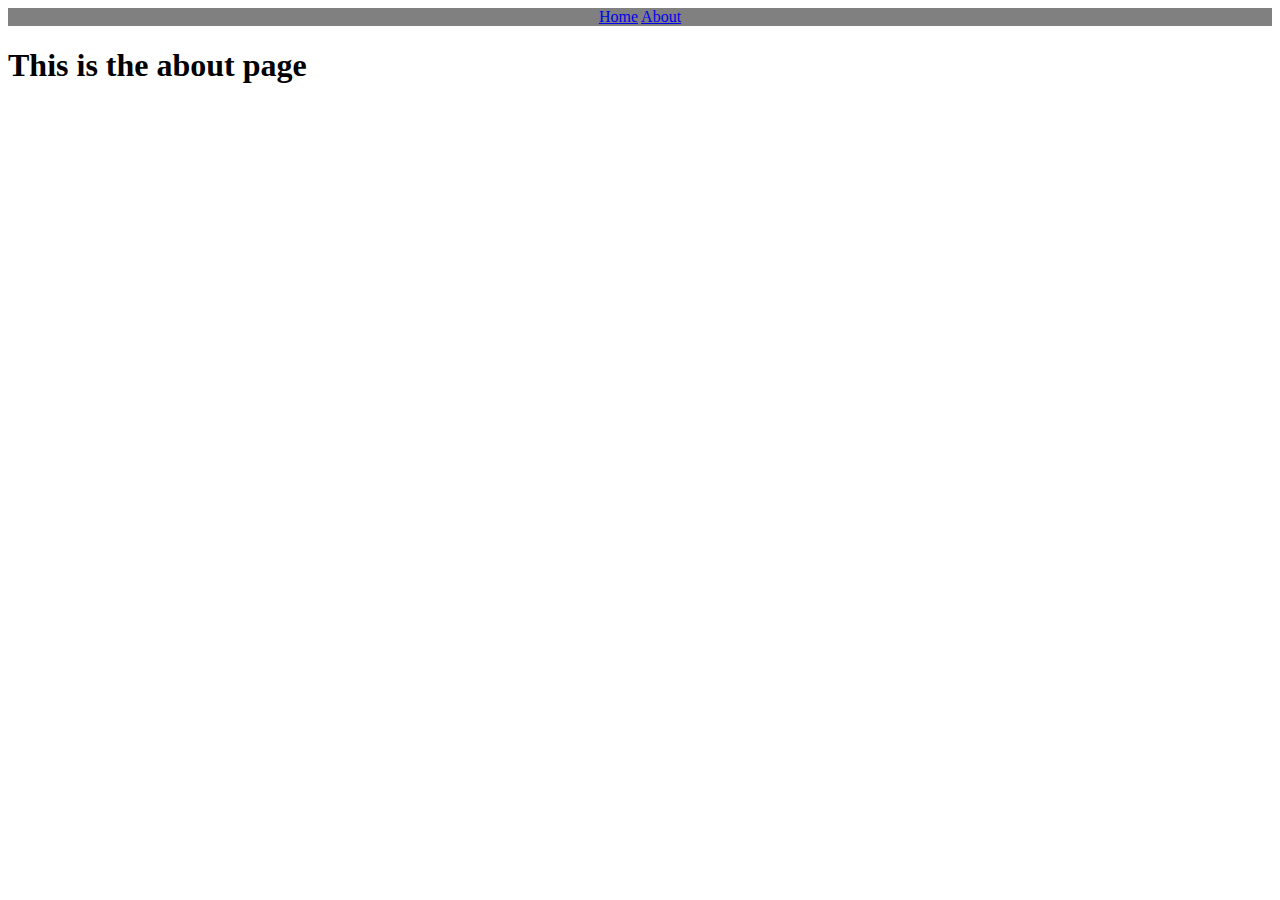
==== about.html @ 7e98f052 "basic changes for working" ====
<!DOCTYPE html>
<!--[if lt IE 7]>      <html class="no-js lt-ie9 lt-ie8 lt-ie7"> <![endif]-->
<!--[if IE 7]>         <html class="no-js lt-ie9 lt-ie8"> <![endif]-->
<!--[if IE 8]>         <html class="no-js lt-ie9"> <![endif]-->
<!--[if gt IE 8]>      <html class="no-js"> <!--<![endif]-->
<html>
  <head>
    <meta charset="utf-8" />
    <meta http-equiv="X-UA-Compatible" content="IE=edge" />
    <title></title>
    <meta name="description" content="" />
    <meta name="viewport" content="width=device-width, initial-scale=1" />
    <link rel="stylesheet" href="styles/main-style.css" />
  </head>
  <body>
    <!--[if lt IE 7]>
      <p class="browsehappy">
        You are using an <strong>outdated</strong> browser. Please
        <a href="#">upgrade your browser</a> to improve your experience.
      </p>
    <![endif]-->
    <div class="header">
      <a href="index.html">Home</a>
      <a href="about.html">About</a>
    </div>
    <h1>This is the about page</h1>
    <script src="" async defer></script>
  </body>
</html>
---- styles/main-style.css ----
.header {
    background-color: gray;
    color: white;
    text-align: center;
}
/*
*{
    margin: 0;
    padding: 0;
    font-family: 'Poppins', sans-serif;
}
.header{
    min-height: 100vh;
    width: 100%;
    background-image: linear-gradient(rbga8(4,9,30,0.7)),url(img/banner.png);
background-position: center;
background-size: cover;
position: relative;
}
nav{
    display:flex ;
    padding: 2% 6%;
    justify-content: space-between;
    align-items: center;
}
nav img{
    width: 150px; ;
}
.nav-links{
    flex: 1;
    text-align: right;
}
.nav-links ul li{
    list-style: none;
    display:inline-block ;
    padding: 8px 12px;
    position: relative;

}
.nav-links ul li a{
    color: white;
    text-decoration: none;
    font: size 13px; ;
}
*/
/* This section formats to blue */
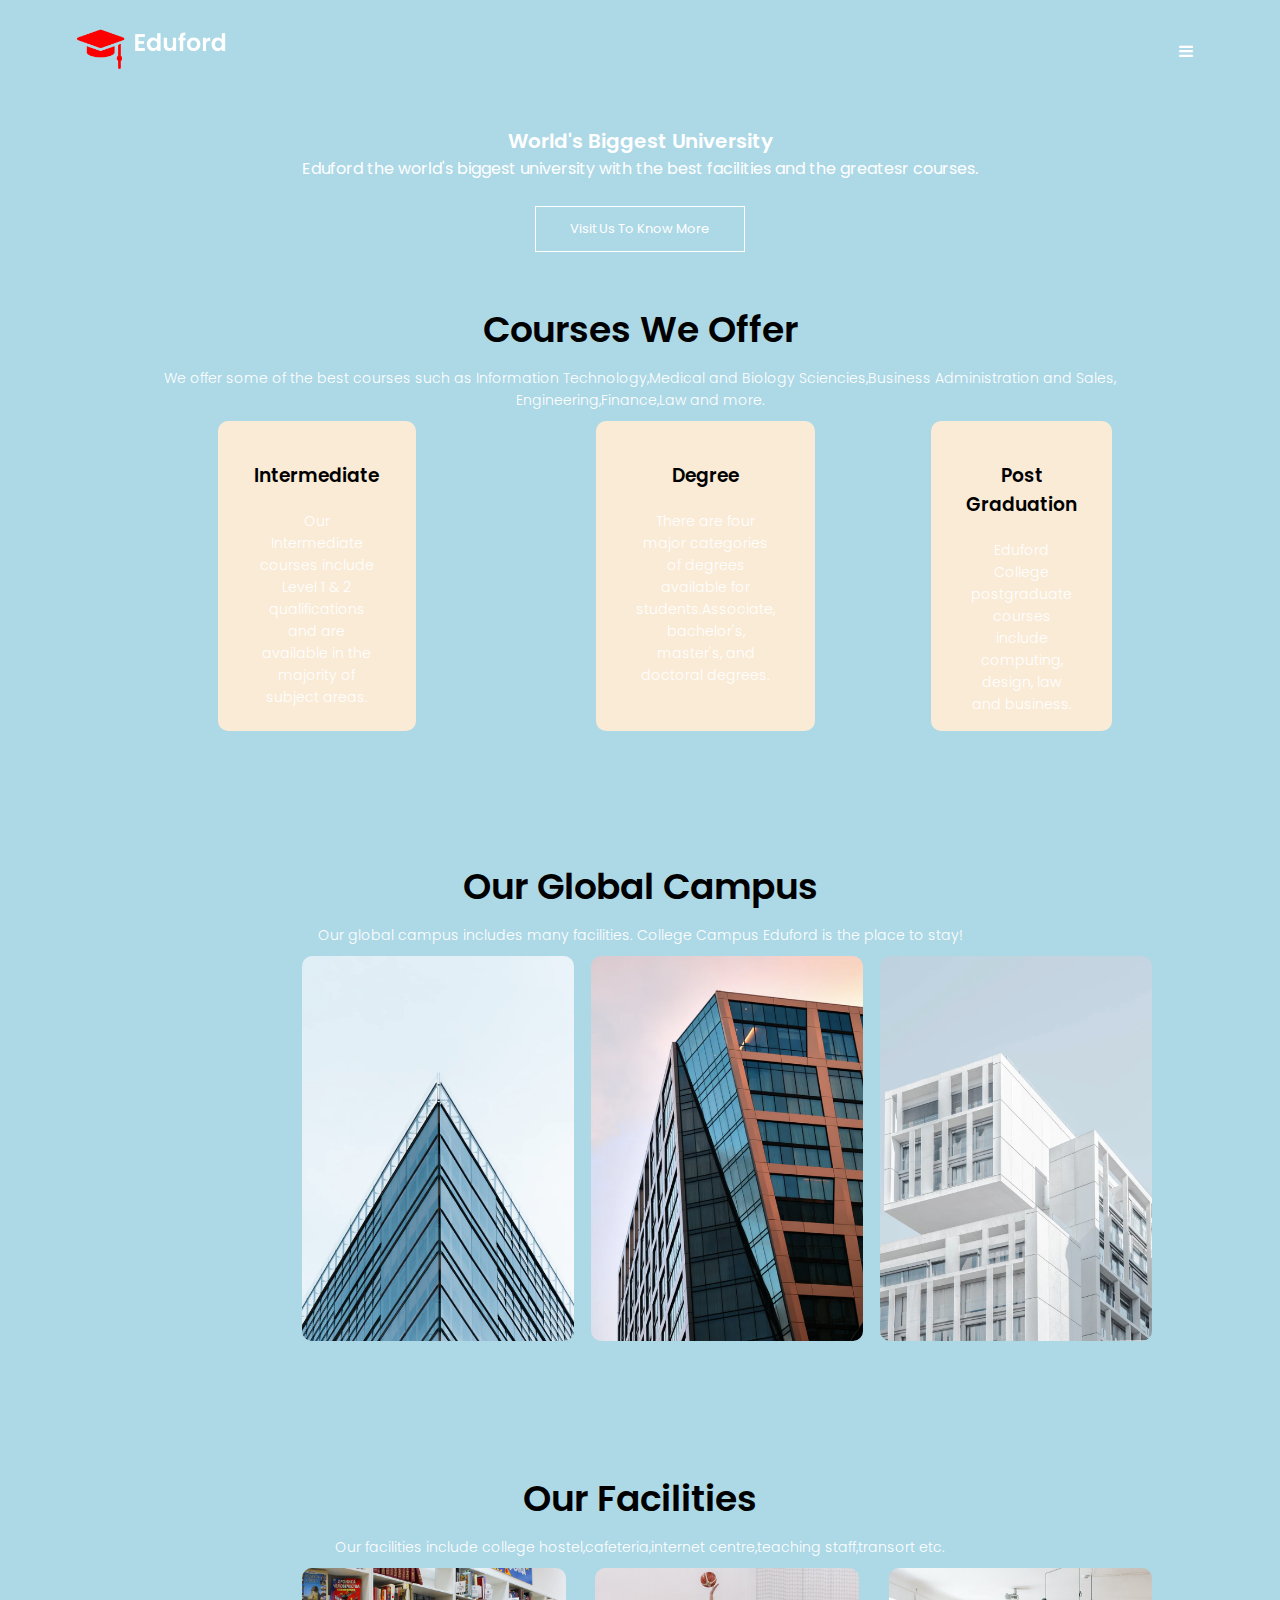
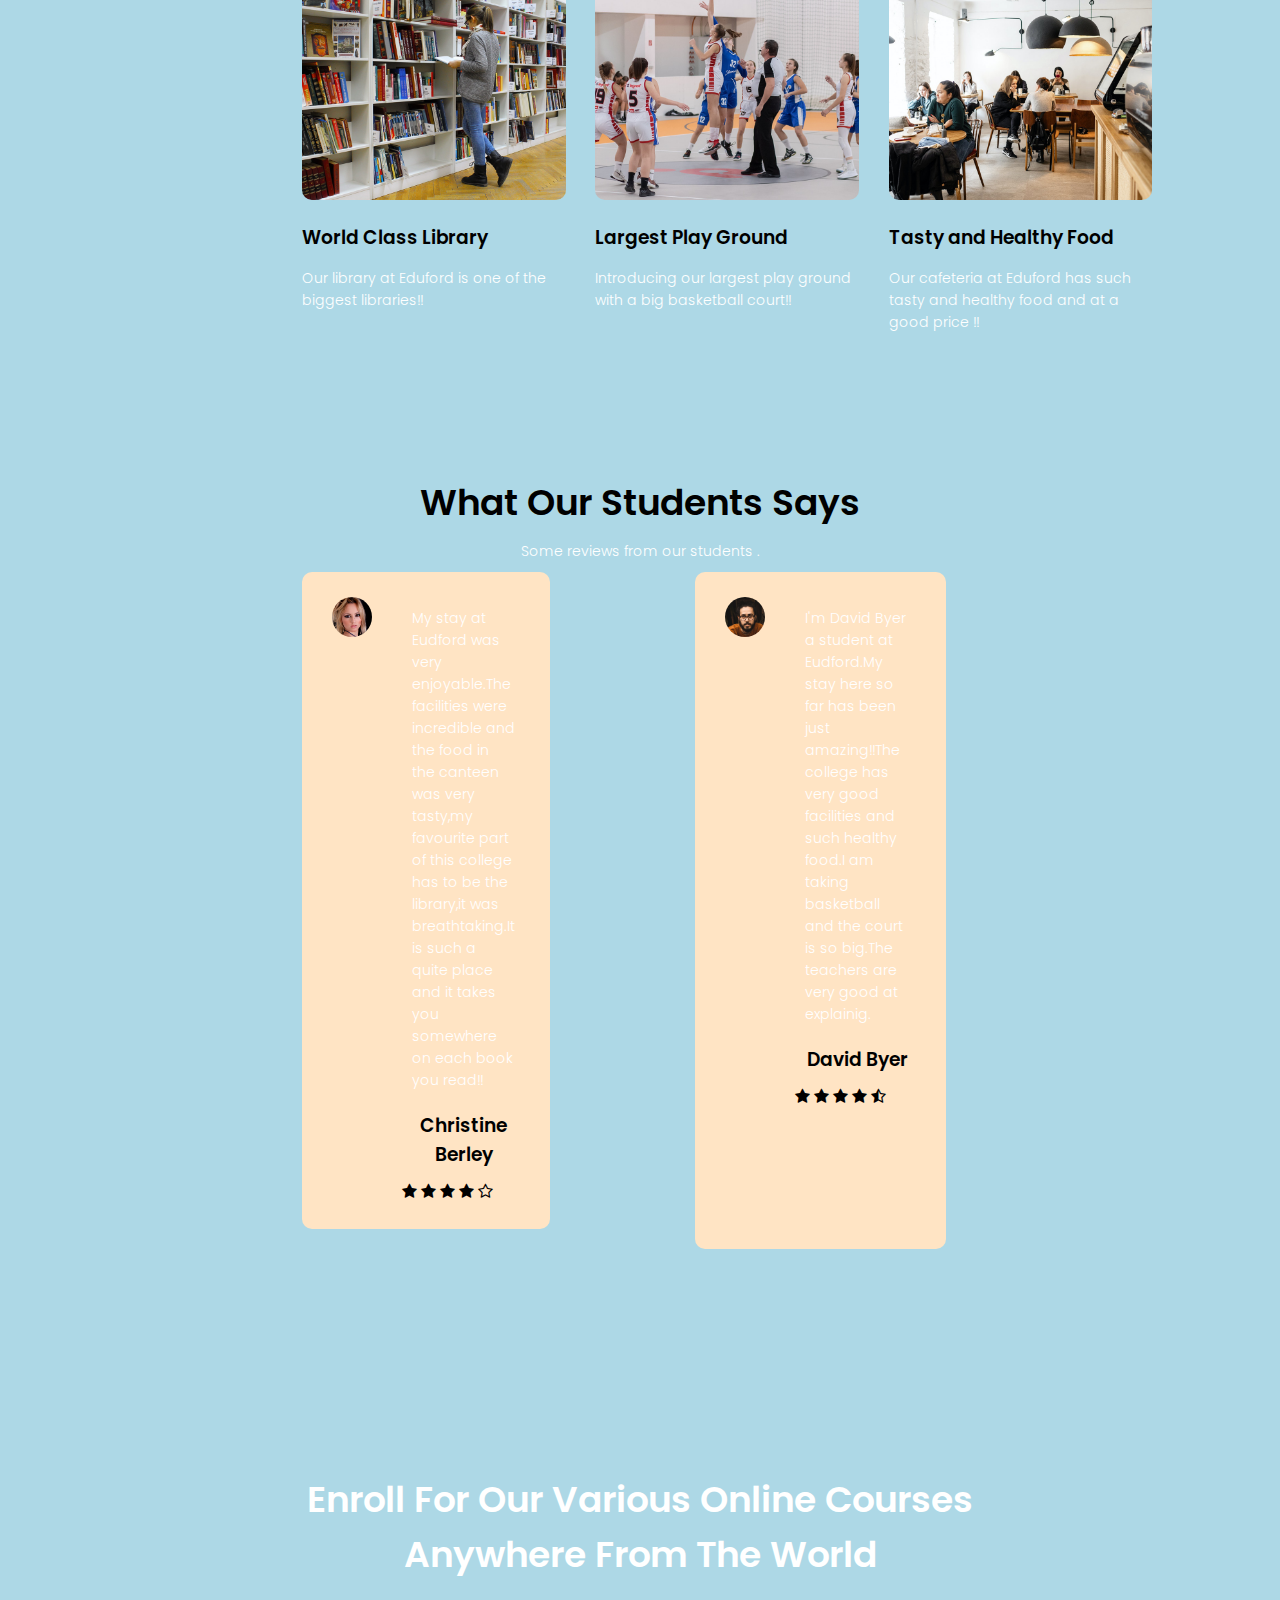
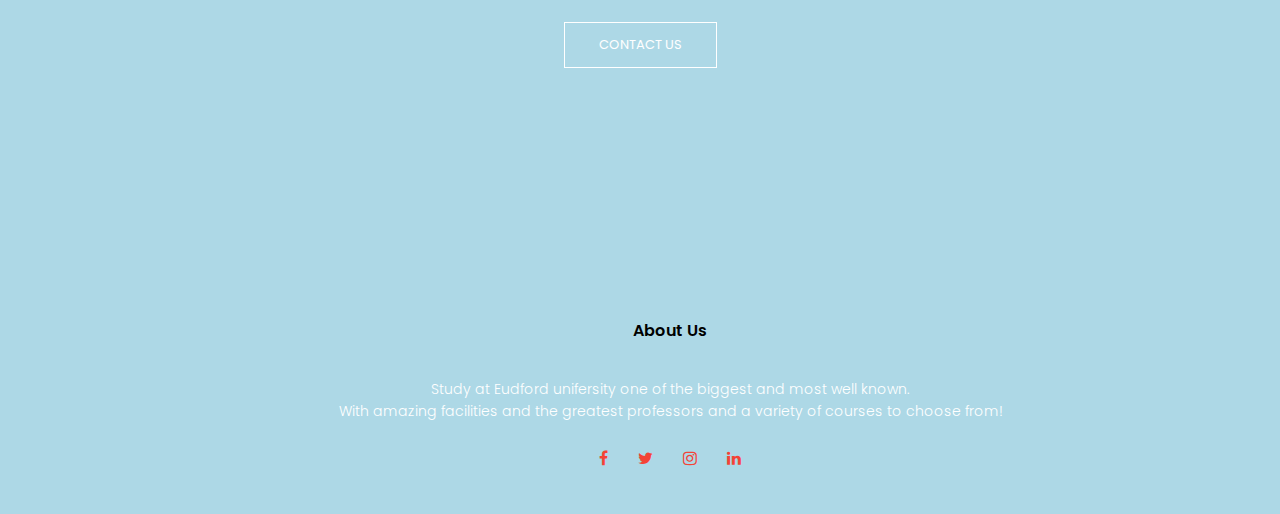
==== commit 257efca6: "fixed problem" ====
--- a/about.html
+++ b/about.html
@@ -1,29 +1,208 @@
 <!DOCTYPE html>
-<!--[if lt IE 7]>      <html class="no-js lt-ie9 lt-ie8 lt-ie7"> <![endif]-->
-<!--[if IE 7]>         <html class="no-js lt-ie9 lt-ie8"> <![endif]-->
-<!--[if IE 8]>         <html class="no-js lt-ie9"> <![endif]-->
-<!--[if gt IE 8]>      <html class="no-js"> <!--<![endif]-->
 <html>
   <head>
-    <meta charset="utf-8" />
-    <meta http-equiv="X-UA-Compatible" content="IE=edge" />
-    <title></title>
-    <meta name="description" content="" />
-    <meta name="viewport" content="width=device-width, initial-scale=1" />
-    <link rel="stylesheet" href="styles/main-style.css" />
+    <title>University Website Design</title>
+    <style>
+      body {
+     background-color:lightblue;
+      }
+    </style>
+    <link rel="stylesheet" href="styles/style.css" />
+    <link rel="preconnect" href="https://fonts.googleapis.com" />
+    <link rel="preconnect" href="https://fonts.gstatic.com" crossorigin />
+    <link
+      href="https://fonts.googleapis.com/css2?family=Poppins:wght@100;200;300;400;600;700&display=swap"
+      rel="stylesheet"
+    />
+    <link
+      rel="stylesheet"
+      href="https://cdnjs.cloudflare.com/ajax/libs/font-awesome/4.7.0/css/font-awesome.min.css"
+    />
   </head>
   <body>
-    <!--[if lt IE 7]>
-      <p class="browsehappy">
-        You are using an <strong>outdated</strong> browser. Please
-        <a href="#">upgrade your browser</a> to improve your experience.
-      </p>
-    <![endif]-->
-    <div class="header">
-      <a href="index.html">Home</a>
-      <a href="about.html">About</a>
+    <nav>
+      <a href="index.html"><img src="img/logo.png" /></a>
+      <div class="nav-links" id="navLinks">
+        <i class="fa fa-times" onclick="hideMenu()"></i>
+        <ul>
+          <li><a href="">HOME</a></li>
+          <li><a href="">ABOUT</a></li>
+          <li><a href="">COURSE</a></li>
+          <li><a href="">BLOG</a></li>
+          <li><a href="">CONTACT</a></li>
+        </ul>
+      </div>
+      <i class="fa fa-bars" onclick="showMenu()"></i>
+    </nav>
+
+    <!----Hero content---->
+    <section>
+      <div class="text-box">
+        <h1>World's Biggest University</h1>
+        <p1
+          >Eduford the world's biggest university with the best facilities and
+          the greatesr courses.</p1
+        >
+        <br /><br /><a href="" class="hero-btn">Visit Us To Know More</a>
+      </div>
+    </section>
+
+    <!----course---->
+    <section>
+      <div class="course">
+        <h1>Courses We Offer</h1>
+        <p>
+          We offer some of the best courses such as Information
+          Technology,Medical and Biology Sciencies,Business Administration and
+          Sales,<br />Engineering,Finance,Law and more.
+        </p>
+        <div class="row">
+          <div class="course-col">
+      <h3>Intermediate</h3>
+      <p>Our Intermediate courses include Level 1 & 2 qualifications and are available in the majority of subject areas.</p> 
+          </div>
+          <div class="row">
+            <div class="course-col">
+        <h3>Degree</h3>
+        <p>There are four major categories of degrees available for students.Associate, bachelor's, master's, and doctoral degrees.</p>
     </div>
-    <h1>This is the about page</h1>
-    <script src="" async defer></script>
+    <div class="row">
+      <div class="course-col">
+  <h3>Post Graduation</h3>
+  <p>Eduford College postgraduate courses include computing, design, law and business.</p>
+   </div>
+      </section>
+<!---campus-->
+
+      <section class="campus">
+        <h1>Our Global Campus</h1>
+        <p>Our global campus includes many facilities. College Campus Eduford is the place to stay!</p>
+
+        <div class="row">
+       <div class="campus-col">
+       <img src="img/london.png">
+    <div class="layer">
+      <h3>LONDON</h3>
+    </div>
+      </div>
+      <div class="campus-col">
+        <img src="img/newyork.png">
+     <div class="layer">
+       <h3>NEW YORK</h3>
+     </div>
+       </div>
+       <div class="campus-col">
+        <img src="img/washington.png">
+     <div class="layer">
+       <h3>WASHINGTON</h3>
+     </div>
+       </div>
+      </div>
+
+
+
+</section>
+<!---facilities-->
+<section class="facilities">
+<h1>Our Facilities</h1>
+<p>Our facilities include college hostel,cafeteria,internet centre,teaching staff,transort etc. </p>
+
+<div class="row">
+  <div class="facilities-col">
+    <img src="img/library.png" >
+ <h3>World Class Library</h3>
+ <p>Our library at Eduford is one of the biggest libraries!!</p>
+  </div>
+  <div class="facilities-col">
+    <img src="img/basketball.png" >
+ <h3>Largest Play Ground</h3>
+ <p>Introducing our largest play ground with a big basketball court!!</p>
+  </div>
+  <div class="facilities-col">
+    <img src="img/cafeteria.png" >
+ <h3>Tasty and Healthy Food</h3>
+ <p>Our cafeteria at Eduford has such tasty and healthy food and at a good price !!</p>
+  </div>
+</div>
+
+
+
+
+
+
+
+</section>
+<!--testimonials-->
+<section class="testimonials">
+<h1>What Our Students Says</h1>
+<p>Some reviews from our students .</p>
+<div class="row">
+  <div class="testimonial-col">
+    <img src="img/user1.jpg">
+  <div>
+<p>
+My stay at Eudford was very enjoyable.The facilities were incredible and the food in the canteen was very tasty,my favourite part of this college has to be the library,it was breathtaking.It is such a quite place and it takes you somewhere on each book you read!!
+</p>
+<h3>Christine Berley</h3>
+<i class="fa fa-star"></i>
+<i class="fa fa-star"></i>
+<i class="fa fa-star"></i>
+<i class="fa fa-star"></i>
+<i class="fa fa-star-o"></i>
+</div>
+</div>
+<div class="row">
+  <div class="testimonial-col">
+    <img src="img/user2.jpg">
+  <div>
+<p>
+I'm David Byer a student at Eudford.My stay here so far has been just amazing!!The college has very good facilities and such healthy food.I am taking basketball and the court is so big.The teachers are very good at explainig.
+</p>
+<h3>David Byer</h3>
+<i class="fa fa-star"></i>
+<i class="fa fa-star"></i>
+<i class="fa fa-star"></i>
+<i class="fa fa-star"></i>
+<i class="fa fa-star-half-o"></i>
+</div>
+</div>
+</div>
+
+</section>
+
+<!----call to action---->
+<section class="cta">
+<h1>Enroll For Our Various Online Courses<br> Anywhere From The World</h1>
+<a href=""class="hero-btn">CONTACT US</a>
+</section>
+
+<!----footer---->
+<section class="footer">
+<h4>About Us</h4>
+<p>Study at Eudford unifersity one of the biggest and most well known.<br>With amazing facilities and the greatest professors and a variety of courses to choose from! </p>
+<div class="icons">
+  <i class="fa fa-facebook"></i>
+  <i class="fa fa-twitter"></i>
+  <i class="fa fa-instagram"></i>
+  <i class="fa fa-linkedin"></i>
+</div>
+
+</section>
+
+
+
+
+
+
+    <!----javascript for toogle menu--->
+    <script>
+      var navLinks = document.getElementById("navLinks");
+      function showMenu() {
+        navLinks.style.right = "0";
+      }
+      function hideMenu() {
+        navLinks.style.right = "-200px";
+      }
+    </script>
   </body>
 </html>
--- a/styles/style.css
+++ b/styles/style.css
@@ -0,0 +1,319 @@
+* {
+  margin: 0;
+  padding: 0;
+  font-family: "Poppins", sans-serif;
+}
+nav {
+  display: flex;
+  padding: 2% 6%;
+  justify-content: space-between;
+  align-items: center;
+}
+nav img {
+  width: 150px;
+}
+.nav-links {
+  flex: 1;
+  text-align: right;
+}
+.nav-links ul li {
+  list-style: none;
+  display: inline-block;
+  padding: 8px 12px;
+  position: relative;
+}
+.nav-links ul li a {
+  color: white;
+  text-decoration: none;
+  font: size 13px;
+}
+.nav-links ul li::after {
+  content: "";
+  width: 0%;
+  height: 2px;
+  background: #f44336;
+  display: block;
+  margin: auto;
+  transition: 0.5s;
+}
+.nav-links ul li:hover::after {
+  width: 100%;
+}
+.text-box {
+  width: 100%;
+  color: white;
+  margin: auto;
+  text-align: center;
+  padding-top: 25px;
+  padding-bottom: 25px;
+}
+.text-box h1 {
+  font-size: 62px;
+}
+.text-box p {
+  margin: 10px 0 40px;
+  font-size: 14px;
+  color: white;
+}
+.hero-btn {
+  display: inline-block;
+  text-decoration: none;
+  color: white;
+  border: 1px solid white;
+  padding: 12px 34px;
+  font-size: 13px;
+  background: transparent;
+  position: relative;
+  cursor: pointer;
+}
+.hero-btn:hover {
+  border: 1px solid#f44336;
+  background: #f44336;
+  transition: 1s;
+}
+/*this will make the red effect on the button*/
+nav .fa {
+  display: none;
+}
+/*this will hide the icons*/
+@media (max-width: 700px){}
+  .text-box h1 {
+    font-size: 20px;
+  }
+  .nav-links ul li {
+    display: block;
+  }
+  .nav-links {
+    position: absolute;
+    background: #f44336;
+    height: 100vh;
+    width: 200px;
+    top: 0;
+    right: -200px;
+    text-align: left;
+    z-index: 2;
+    transition: 1s;}
+  /*this will fix the menu icon*/
+  nav .fa {
+    display: block;
+    color: white;
+    margin: 10px;
+    font: size 22px;
+    cursor: pointer;
+  }
+/*this will fix the color and the size of the icons*/
+  .nav-links ul {
+    padding: 30px;
+  }
+  /*course section*/
+.course {
+  width: 100%;
+  text-align: center;
+  vertical-align: bottom;
+  margin: auto;
+  padding-top: 25px;
+  padding-bottom: 25px;
+}
+h1{
+    font-size: 36px;
+    font-weight: 600;
+}
+p{
+    color:white;
+    font-size: 14px;
+    font-weight: 300;
+    line-height: 22px;
+    padding: 10px;
+}
+.row{
+margin-left:17%;
+display:flex;
+justify-content:space-between;
+}
+.course-col{
+    flex-basis:31%;
+    background:antiquewhite;
+    border-radius: 10px;
+    margin-bottom:5%;
+    padding: 30px;
+    height: 250px;
+    box-sizing:content-box;
+    transition: 0.5s;
+  }
+ /*this will fix the boxes view*/
+ h3{
+    text-align:center;
+    font-weight: 600;
+    margin:10px 0 ;
+ }
+ .course-col:hover{
+ box-shadow:0 0 20px 0px rgba(0,0,0,0.2);
+}
+
+ @media(max-width:700px){
+  .row{
+    flex-direction:column;
+  }
+ }
+
+ /*campus*/
+.campus{
+  width:80%;
+  margin:auto;
+  text-align:center;
+  padding-top: 50px;
+
+
+}
+.campus-col{
+  flex-basis:32%;
+  border-radius:10px;
+  margin-bottom: 30px;
+  position:relative;
+  overflow: hidden;
+  }
+  .campus-col img{
+    width:100%;
+    display: block;
+
+  }
+  .layer{
+    background: transparent ;
+    height:100%;
+    width: 100%;
+    position: absolute;
+    top:0;
+    left:0;
+    transition: 0.5s;
+  }
+  .layer:hover{
+    background: rgba(226,0,0,0.7 ) ;
+  }
+  .layer h3{
+    width:100%;
+    font-weight:500;
+    color:white;
+    font-size: 26px;
+    bottom:0;
+    left:50%;
+    transform:translateX(-50%) ;
+    position: absolute;
+    opacity: 0;
+    transition: 0.5s;
+  }
+  .layer:hover h3{
+    bottom:49% ;
+    opacity: 1;
+  }
+  
+  /*facilities*/
+  .facilities{
+width: 80%;
+margin: auto;
+text-align: center;
+padding-top: 100px;
+  }
+  .facilities-col{
+flex-basis:31% ;
+border-radius: 10px;
+margin-bottom: 5%;
+text-align: left;
+
+  }
+  .facilities-col img{
+    width: 100%;
+    border-radius: 10px;
+  }
+  .facilities-col p{
+    padding: 0;
+
+  }
+  .facilities-col h3{
+    margin-top:16px;
+    margin-bottom: 15px;
+    text-align: left;
+  }
+
+  /*testimonials*/
+  .testimonials{
+    width: 80%;
+    margin: auto;
+    padding-top:100px ;
+    text-align: center;
+   
+  }
+  .testimonial-col{
+    flex-basis:44%;
+    border-radius:10px;
+    margin-bottom:5%;
+    text-align:left;
+    background:bisque;
+    padding: 25px;
+    cursor: pointer;
+    display: flex;
+    height:auto;
+    
+  }
+  
+  .testimonial-col img{
+    border-radius: 50%;
+    height: 40px;
+    margin-left: 5px;
+    margin-right:30px;
+}
+testimonial-col p{
+  padding: 0;
+  }
+  testimonial-col h3{
+    margin-top:15px;
+    text-align: left;
+  }
+  
+  @media(max-width:700px){
+    .testimonial-col img{
+      margin-left: 0px;
+      margin-right:15px;}
+  
+  }
+ 
+  /*CALL TO ACTION*/
+
+  .cta{
+margin: 100px auto;
+width:80%;
+background-position:center;
+background-size: cover;
+border-radius: 10px;
+text-align: center;
+padding: 100px 0;
+background-image:url(banner2.jpg);
+ 
+}
+.cta h1{
+  color: #fff;
+  margin-bottom: 40px;
+  padding: 0;
+}
+@edia(max-width:700px){
+  .cta h1{
+    font-size:24px;
+  }
+}
+/*FOOTER*/
+
+.footer{
+  width: 100%;
+text-align: center;
+padding: 30px;
+}
+.footer h4{
+  margin-bottom: 25px;
+  margin-top: 20px;
+  font-weight: 600;
+}
+.icons .fa{
+  color: #f44336;
+  margin:0 13px;
+  cursor: pointer;
+  padding: 18px 0;
+}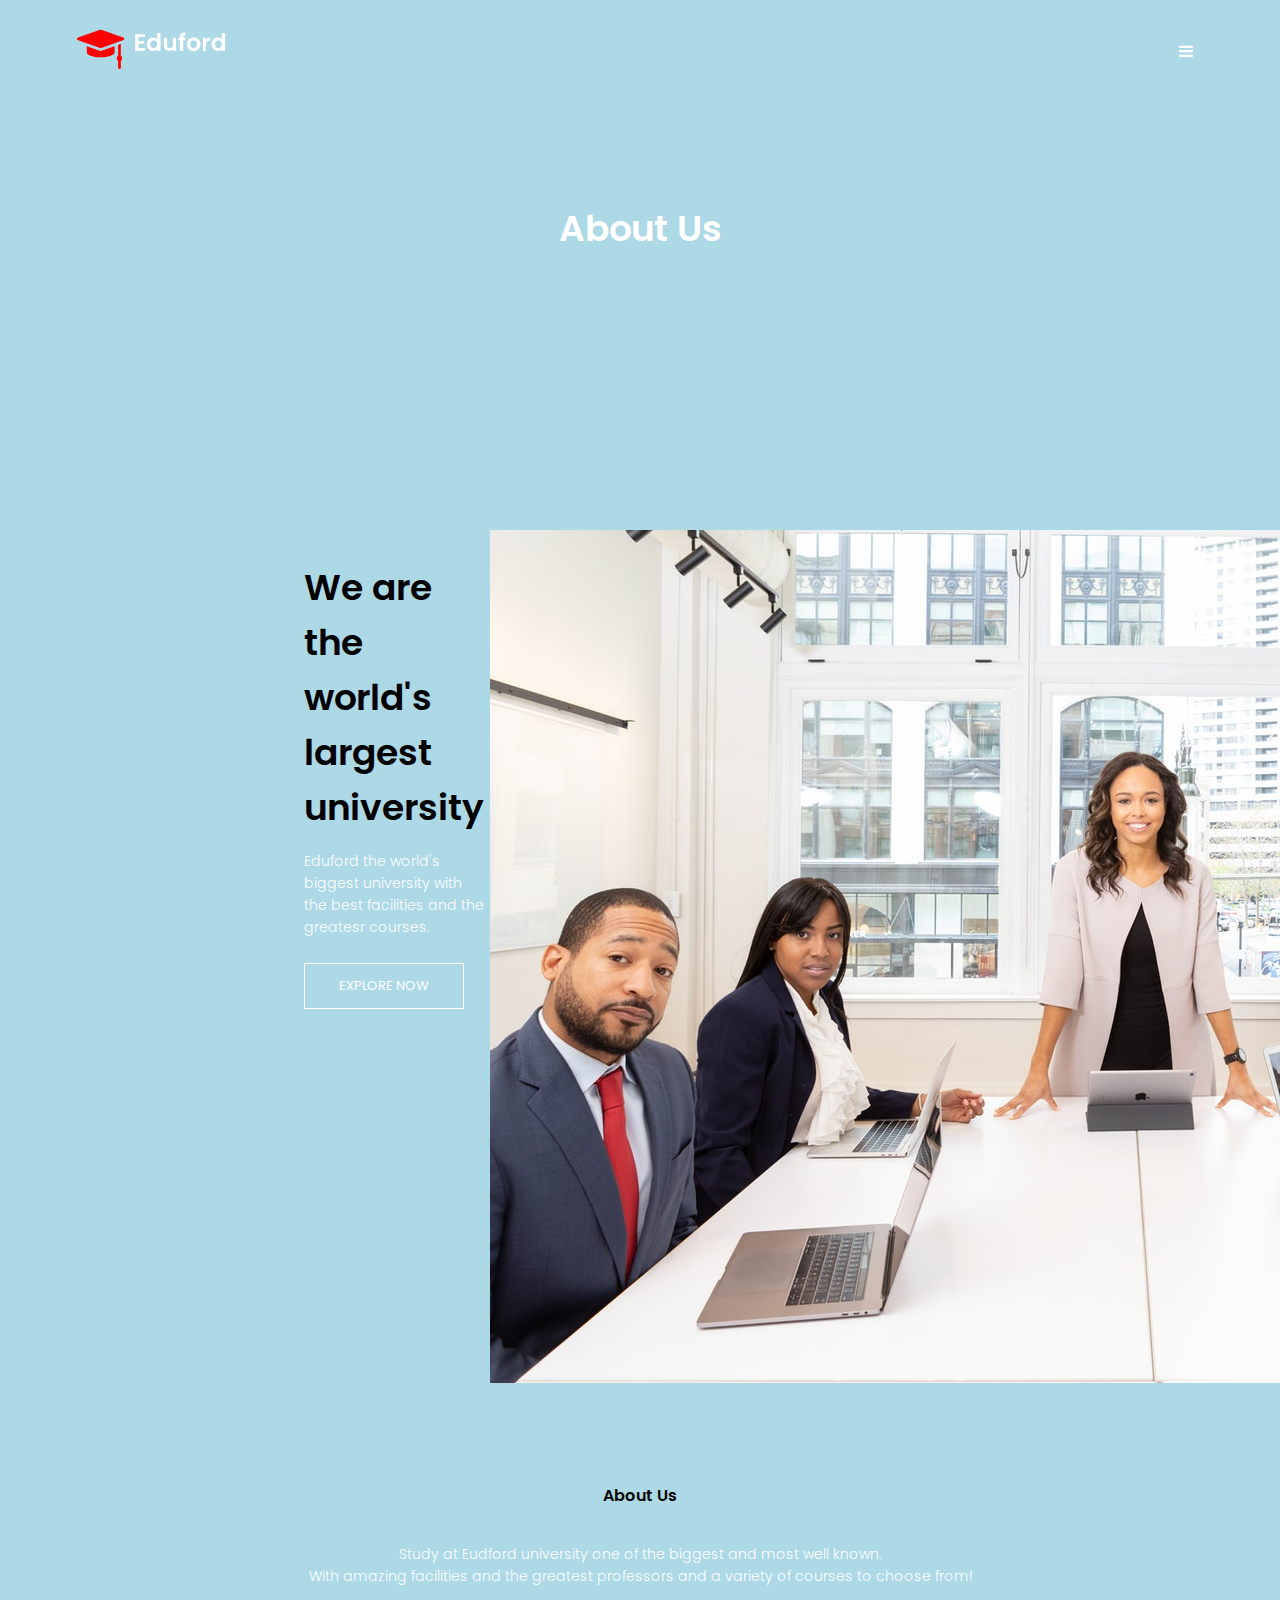
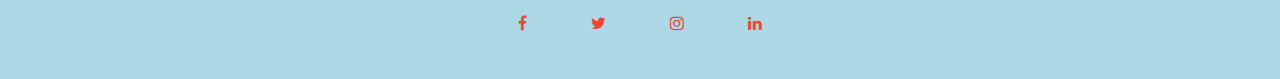
==== commit c1e42a79: "about us page" ====
--- a/about.html
+++ b/about.html
@@ -20,6 +20,7 @@
     />
   </head>
   <body>
+    <section class="sub-header">
     <nav>
       <a href="index.html"><img src="img/logo.png" /></a>
       <div class="nav-links" id="navLinks">
@@ -34,165 +35,38 @@
       </div>
       <i class="fa fa-bars" onclick="showMenu()"></i>
     </nav>
-
-    <!----Hero content---->
-    <section>
-      <div class="text-box">
-        <h1>World's Biggest University</h1>
-        <p1
-          >Eduford the world's biggest university with the best facilities and
-          the greatesr courses.</p1
-        >
-        <br /><br /><a href="" class="hero-btn">Visit Us To Know More</a>
-      </div>
+    <h1>About Us</h1>
     </section>
-
-    <!----course---->
-    <section>
-      <div class="course">
-        <h1>Courses We Offer</h1>
-        <p>
-          We offer some of the best courses such as Information
-          Technology,Medical and Biology Sciencies,Business Administration and
-          Sales,<br />Engineering,Finance,Law and more.
-        </p>
-        <div class="row">
-          <div class="course-col">
-      <h3>Intermediate</h3>
-      <p>Our Intermediate courses include Level 1 & 2 qualifications and are available in the majority of subject areas.</p> 
-          </div>
-          <div class="row">
-            <div class="course-col">
-        <h3>Degree</h3>
-        <p>There are four major categories of degrees available for students.Associate, bachelor's, master's, and doctoral degrees.</p>
-    </div>
-    <div class="row">
-      <div class="course-col">
-  <h3>Post Graduation</h3>
-  <p>Eduford College postgraduate courses include computing, design, law and business.</p>
-   </div>
-      </section>
-<!---campus-->
-
-      <section class="campus">
-        <h1>Our Global Campus</h1>
-        <p>Our global campus includes many facilities. College Campus Eduford is the place to stay!</p>
-
-        <div class="row">
-       <div class="campus-col">
-       <img src="img/london.png">
-    <div class="layer">
-      <h3>LONDON</h3>
-    </div>
-      </div>
-      <div class="campus-col">
-        <img src="img/newyork.png">
-     <div class="layer">
-       <h3>NEW YORK</h3>
-     </div>
-       </div>
-       <div class="campus-col">
-        <img src="img/washington.png">
-     <div class="layer">
-       <h3>WASHINGTON</h3>
-     </div>
-       </div>
-      </div>
-
-
-
+<!----about us content----->
+<section class="about-us">
+<div class="row">
+  <div class="about-col">
+    <h1>We are the world's largest university</h1>
+ <p>Eduford the world's biggest university with the best facilities and the greatesr courses.</p>
+  <a href=""class="hero-btn">EXPLORE NOW</a>
+</div>
+  <div class="about-col"></div>
+<img src="img/about.jpg">
+</div>
 </section>
-<!---facilities-->
-<section class="facilities">
-<h1>Our Facilities</h1>
-<p>Our facilities include college hostel,cafeteria,internet centre,teaching staff,transort etc. </p>
-
-<div class="row">
-  <div class="facilities-col">
-    <img src="img/library.png" >
- <h3>World Class Library</h3>
- <p>Our library at Eduford is one of the biggest libraries!!</p>
-  </div>
-  <div class="facilities-col">
-    <img src="img/basketball.png" >
- <h3>Largest Play Ground</h3>
- <p>Introducing our largest play ground with a big basketball court!!</p>
-  </div>
-  <div class="facilities-col">
-    <img src="img/cafeteria.png" >
- <h3>Tasty and Healthy Food</h3>
- <p>Our cafeteria at Eduford has such tasty and healthy food and at a good price !!</p>
-  </div>
-</div>
 
 
 
 
 
 
-
-</section>
-<!--testimonials-->
-<section class="testimonials">
-<h1>What Our Students Says</h1>
-<p>Some reviews from our students .</p>
-<div class="row">
-  <div class="testimonial-col">
-    <img src="img/user1.jpg">
-  <div>
-<p>
-My stay at Eudford was very enjoyable.The facilities were incredible and the food in the canteen was very tasty,my favourite part of this college has to be the library,it was breathtaking.It is such a quite place and it takes you somewhere on each book you read!!
-</p>
-<h3>Christine Berley</h3>
-<i class="fa fa-star"></i>
-<i class="fa fa-star"></i>
-<i class="fa fa-star"></i>
-<i class="fa fa-star"></i>
-<i class="fa fa-star-o"></i>
-</div>
-</div>
-<div class="row">
-  <div class="testimonial-col">
-    <img src="img/user2.jpg">
-  <div>
-<p>
-I'm David Byer a student at Eudford.My stay here so far has been just amazing!!The college has very good facilities and such healthy food.I am taking basketball and the court is so big.The teachers are very good at explainig.
-</p>
-<h3>David Byer</h3>
-<i class="fa fa-star"></i>
-<i class="fa fa-star"></i>
-<i class="fa fa-star"></i>
-<i class="fa fa-star"></i>
-<i class="fa fa-star-half-o"></i>
-</div>
-</div>
-</div>
-
-</section>
-
-<!----call to action---->
-<section class="cta">
-<h1>Enroll For Our Various Online Courses<br> Anywhere From The World</h1>
-<a href=""class="hero-btn">CONTACT US</a>
-</section>
-
 <!----footer---->
 <section class="footer">
-<h4>About Us</h4>
-<p>Study at Eudford unifersity one of the biggest and most well known.<br>With amazing facilities and the greatest professors and a variety of courses to choose from! </p>
-<div class="icons">
-  <i class="fa fa-facebook"></i>
-  <i class="fa fa-twitter"></i>
-  <i class="fa fa-instagram"></i>
-  <i class="fa fa-linkedin"></i>
-</div>
-
-</section>
-
-
-
-
-
+  <h4>About Us</h4>
+  <p>Study at Eudford university one of the biggest and most well known.<br>With amazing facilities and the greatest professors and a variety of courses to choose from! </p>
+  <div class="icons">
+    <i class="fa fa-facebook"></i>
+    <i class="fa fa-twitter"></i>
+    <i class="fa fa-instagram"></i>
+    <i class="fa fa-linkedin"></i>
+  </div>
+  
+  </section>
 
     <!----javascript for toogle menu--->
     <script>
@@ -206,3 +80,4 @@
     </script>
   </body>
 </html>
+    --- a/styles/style.css
+++ b/styles/style.css
@@ -105,7 +105,7 @@
   .nav-links ul {
     padding: 30px;
   }
-  /*course section*/
+  /*----course----*/
 .course {
   width: 100%;
   text-align: center;
@@ -117,16 +117,16 @@
 h1{
     font-size: 36px;
     font-weight: 600;
-}
-p{
-    color:white;
+  }
+  p {
+    color: white;
     font-size: 14px;
     font-weight: 300;
     line-height: 22px;
     padding: 10px;
 }
 .row{
-margin-left:17%;
+    margin-left:17%;
 display:flex;
 justify-content:space-between;
 }
@@ -139,181 +139,203 @@
     height: 250px;
     box-sizing:content-box;
     transition: 0.5s;
-  }
- /*this will fix the boxes view*/
+}
+ /*this wil fix the box view*/
  h3{
     text-align:center;
     font-weight: 600;
     margin:10px 0 ;
  }
  .course-col:hover{
- box-shadow:0 0 20px 0px rgba(0,0,0,0.2);
-}
-
- @media(max-width:700px){
+    box-shadow:0 0 20px 0px rgba(0,0,0,0.2);
+ }
+@media(max-width:700px){
   .row{
-    flex-direction:column;
-  }
- }
-
- /*campus*/
+    flex-direction: column;
+  }
+}
+/*CAMPUS*/
 .campus{
+  width:80%;
+  margin: auto;
+  text-align: center;
+  padding-top: 50px;
+}
+.campus-col{
+  flex-basis:32%;
+  border-radius: 10px;
+  margin-bottom:30px;
+  position: relative;
+  overflow: hidden;
+}
+.campus-col img{
+  width:100%;
+  display: block;
+}
+.layer{
+  background:transparent ;
+height:100%;
+width:100%;
+position:absolute;
+top:0;
+left:0;
+transition:0.5s;
+}
+.layer:hover{
+  background: rgba(226,0,0,0.7) ;
+}
+.layer h3{
+  width: 100%;
+  font-weight: 500;
+  color:white;
+  font-size: 26px;
+  bottom: 0;
+  left:50%;
+  transform: translateX(-50%);
+  position: absolute;
+  opacity:0;
+  transition:0.5s;
+}
+.layer:hover h3{
+  bottom:49%;
+  opacity:1;
+}
+/*FACILITIES*/
+
+.facilities{
   width:80%;
   margin:auto;
   text-align:center;
-  padding-top: 50px;
-
-
-}
-.campus-col{
-  flex-basis:32%;
+  padding-top:100px;
+
+}
+.facilities-col{
+  flex-basis:31%;
   border-radius:10px;
-  margin-bottom: 30px;
-  position:relative;
-  overflow: hidden;
-  }
-  .campus-col img{
-    width:100%;
-    display: block;
-
-  }
-  .layer{
-    background: transparent ;
-    height:100%;
-    width: 100%;
-    position: absolute;
-    top:0;
-    left:0;
-    transition: 0.5s;
-  }
-  .layer:hover{
-    background: rgba(226,0,0,0.7 ) ;
-  }
-  .layer h3{
-    width:100%;
-    font-weight:500;
-    color:white;
-    font-size: 26px;
-    bottom:0;
-    left:50%;
-    transform:translateX(-50%) ;
-    position: absolute;
-    opacity: 0;
-    transition: 0.5s;
-  }
-  .layer:hover h3{
-    bottom:49% ;
-    opacity: 1;
-  }
-  
-  /*facilities*/
-  .facilities{
-width: 80%;
-margin: auto;
-text-align: center;
-padding-top: 100px;
-  }
-  .facilities-col{
-flex-basis:31% ;
+  margin-bottom:5%;
+  text-align:left;
+}
+.facilities-col img{
+  width:100%;
+  border-radius:10px;
+}
+.facilities-col p{
+  padding:0;
+}
+
+.facilities-col h3{
+  margin-top:16px;
+  margin-bottom:15px;
+  text-align:left;
+}
+
+/*REVIEW*/
+.review{
+  width:60%;
+  margin:auto;
+  padding-top:100px;
+  text-align: center;
+}
+.review-col{
+  flex-basis:44%;
+  border-radius:10px;
+  margin-bottom:5%;
+  text-align:left;
+  background:wheat;
+  padding:25px;
+  cursor:pointer;
+  display:flex;
+}
+.review-col img{
+  height:40px;
+  margin-left:5px;
+  margin-right:30px;
+  border-radius:50%;
+}
+.review-col p{
+  padding:0;
+  }
+  .review-col h3{
+    margin-top:15px;
+    text-align:left;
+    
+  }
+  .review-col .fa{
+    color: #f44336;
+  }
+@media(max-width:700px){
+  .review-col img{
+    margin-left:0px;
+    margin-right:15px;
+  }
+}
+/*CALL TO ACTION*/
+.cta{
+  margin:100px;
+  width:80%;
+background-position:center;
+background-size:cover;
 border-radius: 10px;
-margin-bottom: 5%;
-text-align: left;
-
-  }
-  .facilities-col img{
-    width: 100%;
-    border-radius: 10px;
-  }
-  .facilities-col p{
-    padding: 0;
-
-  }
-  .facilities-col h3{
-    margin-top:16px;
-    margin-bottom: 15px;
-    text-align: left;
-  }
-
-  /*testimonials*/
-  .testimonials{
-    width: 80%;
-    margin: auto;
-    padding-top:100px ;
-    text-align: center;
-   
-  }
-  .testimonial-col{
-    flex-basis:44%;
-    border-radius:10px;
-    margin-bottom:5%;
-    text-align:left;
-    background:bisque;
-    padding: 25px;
-    cursor: pointer;
-    display: flex;
-    height:auto;
-    
-  }
-  
-  .testimonial-col img{
-    border-radius: 50%;
-    height: 40px;
-    margin-left: 5px;
-    margin-right:30px;
-}
-testimonial-col p{
-  padding: 0;
-  }
-  testimonial-col h3{
-    margin-top:15px;
-    text-align: left;
-  }
-  
-  @media(max-width:700px){
-    .testimonial-col img{
-      margin-left: 0px;
-      margin-right:15px;}
-  
-  }
- 
-  /*CALL TO ACTION*/
-
-  .cta{
-margin: 100px auto;
-width:80%;
-background-position:center;
-background-size: cover;
-border-radius: 10px;
-text-align: center;
-padding: 100px 0;
-background-image:url(banner2.jpg);
- 
+text-align:center;
+padding:100px 0;
 }
 .cta h1{
-  color: #fff;
-  margin-bottom: 40px;
-  padding: 0;
-}
-@edia(max-width:700px){
+  color:white;
+  margin-bottom:40px;
+  padding:0;
+}
+@media(max-width:700px){
   .cta h1{
     font-size:24px;
   }
 }
 /*FOOTER*/
-
 .footer{
-  width: 100%;
-text-align: center;
-padding: 30px;
-}
-.footer h4{
-  margin-bottom: 25px;
-  margin-top: 20px;
-  font-weight: 600;
+  width:100%;
+  text-align:center;
+  padding:30px 0;
+}
+.footer h4 {
+  margin-bottom:25px;
+  margin-top:20px;
+  font-weight:600;
 }
 .icons .fa{
   color: #f44336;
-  margin:0 13px;
-  cursor: pointer;
-  padding: 18px 0;
-}+  margin:0 30px;
+  cursor:pointer;
+  padding:18px 0;
+}
+ /*ABOUT US PAGE*/
+ .sub-header{
+  height:50vh;
+  width:100%;
+  background-position:center;
+  background-size: cover;
+  text-align: center;
+  color: rgb(255, 255, 255);
+ }
+ .sub-header h1{
+  margin-top:100px;
+
+ }
+ .about-us{
+  width:80%;
+  margin:auto;
+  padding-top:80px;
+  padding-bottom:50px;
+ }
+ .about-col{
+  flex-basis:48%;
+  padding:30px 2px;
+ }
+ .about-col img{
+  width:100%;
+}
+ .about-col h1{
+  padding-top:0;
+
+ }
+ .about-col p{
+  padding:15px 0 25px;
+ }